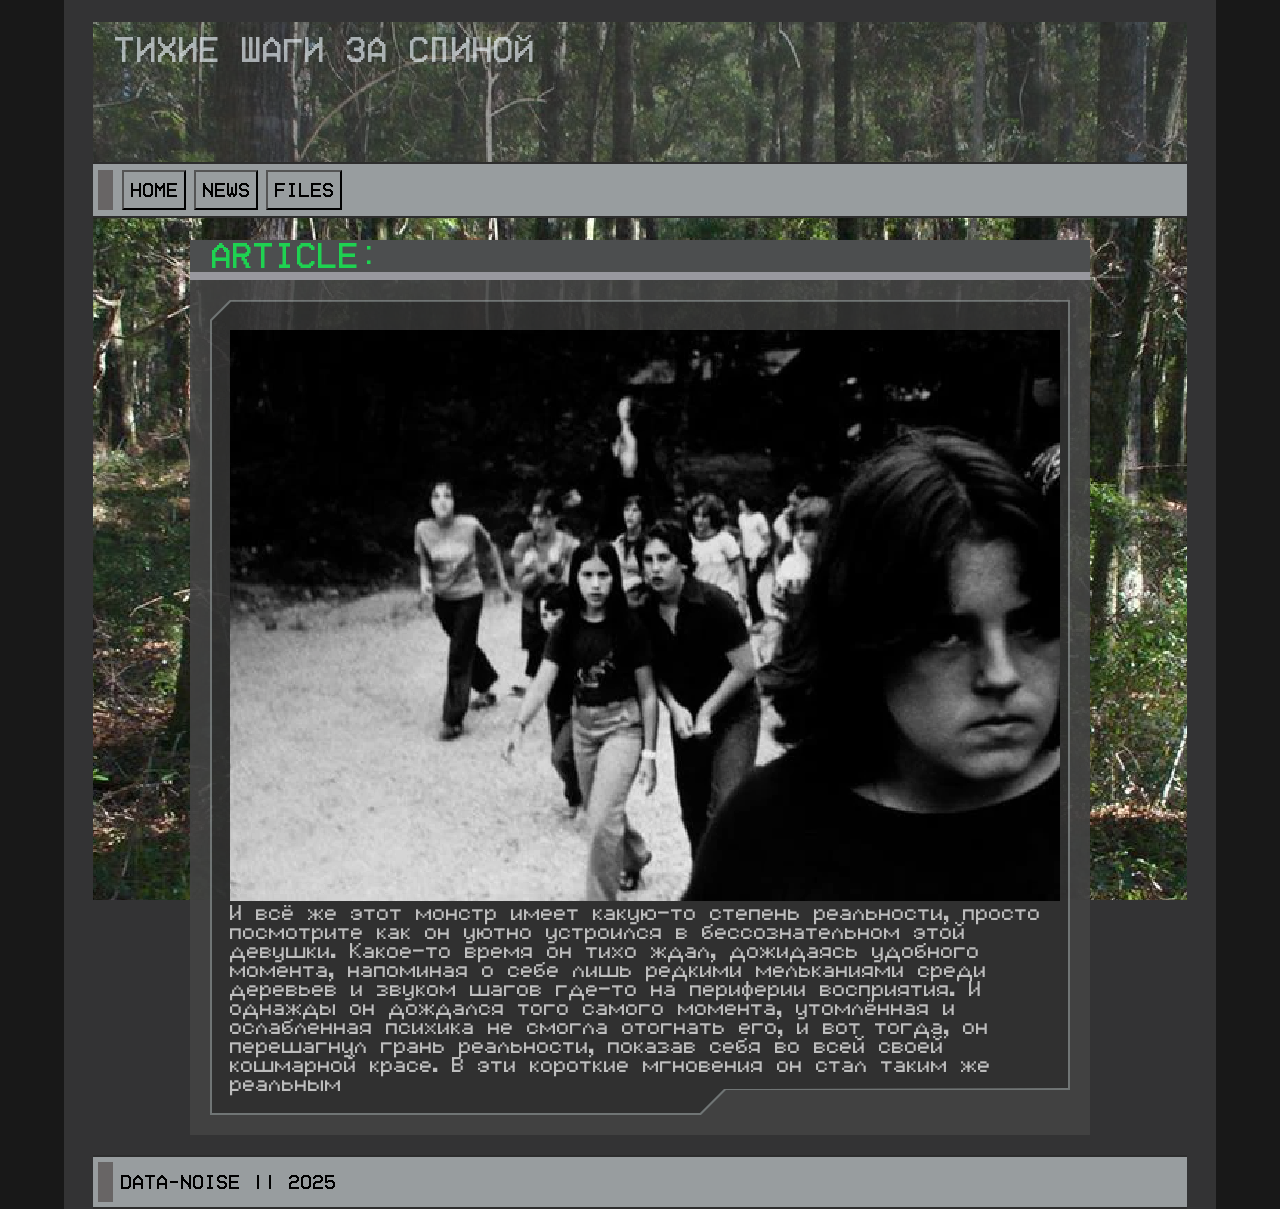
==== static/articles/pattern_abbys.html @ a81e3cf9 "update0" ====
<!-- 
Новый шаблон, который учитывает все ошибки прошлого
С 19.10.2025 ~20:20 
-->
<!DOCTYPE html>
<html lang="ru">

<head style="margin: 0px;">
	<title>M-LIB </title>	
	<meta charset="utf-8">
	<meta name="viewport" content="width=device-width, initial-scale=1">
	<link rel="stylesheet" href="../style/style.css">
	<link rel="stylesheet"  href="../style/pageDesign.css">
	<link rel="stylesheet"  href="../style/styleDisplay.css">

</head>
<body class="pageBackground" >
<div class="pageBase" >
			<div class="texturePageBackgroundHat"
			style="
		background-image: url(../style/background/wood.jpg);
    	image-rendering: pixelated;
		background-position-x: center;
		background-size: 1420px auto;
		background-attachment: fixed;"
			>
				<div class="for_TexturePageBackgroundHat">
					<p class="logofont"><span style="color: rgb(30, 210, 81);"></span></p>
					<p class="logofont1">тихие шаги за спиной </p>
				</div>	
			</div>
		
			<div id="toolbar" class="bar"></div>
				<script src="../items/loadToolbar_abbys.js"></script>
		
	<div id="two" class="two" style="
		background-image: url(../style/background/wood.jpg);
    	image-rendering: pixelated;
		background-position-x: center;
		background-size: 1420px auto;
		background-attachment: fixed;"
	>
	

			<div class="content" style="margin-bottom: 20px;">
				<div class="contentHat">
					<div id="articleName" class= "Title_2" style="color: rgb(30, 210, 81);">Article:</div>	
				</div>

				<div class="panel" data-augmented-ui="tl-clip br-clip both">	
					<div id="content" class="BaseArticleTextStyle" style="margin-top: 30px;">

						<img src="Slenderman1.webp">
						И всё же этот монстр имеет какую-то степень реальности, просто посмотрите как он уютно устроился в бессознательном этой девушки. Какое-то время он тихо ждал, дожидаясь удобного момента, напоминая о себе лишь редкими мельканиями среди деревьев и звуком шагов где-то на периферии восприятия. И однажды он дождался того самого момента, утомлённая и ослабленная психика не смогла отогнать его, и вот тогда, он перешагнул грань реальности, показав себя во всей своей кошмарной красе. В эти короткие мгновения он стал таким же реальным 
					</div>												
				</div>	
			</div>			
	</div>

<div id="bottomPanel"></div>
		<script src="../items/loadBottomPanel_forArticle.js"></script>

</body>
</html>
<!--script src="./js/test.js"></script-->
---- static/style/style.css ----
@import url(augmented-ui.css);

@font-face{
    font-family: 'HomeVideo';
    src: local("HomeVideo"),
    url('fonts/HomeVideo-Regular.otf') format("woff"),
    url('fonts/HomeVideo-Regular.otf') format("woff2");
}

@font-face{
    font-family: 'HomeVideoBold';
    src: local("HomeVideoBold"),
    url('fonts/HomeVideo-Bold.otf') format("woff"),
    url('fonts/HomeVideo-Bold.otf') format("woff2");
}

@font-face{
    font-family: 'DigitalPixel';
    src: local("DigitalPixel"),
    url('fonts/DigitalPixelV124-Regular.otf') format("woff"),
    url('fonts/DigitalPixelV124-Regular.otf') format("woff2");
}



.logofont{
    text-align: left;
    font-size: 65px;
    padding: 12px;
    padding-bottom: 0px;
    padding-left: 20px;
    font-family: "HomeVideo" ;
    color: aliceblue;
    margin-bottom: 0px;
    margin-top: 0px;
}
.logofont1
{
    text-align: left;
    font-size: 35px;
    padding-left: 20px;
    font-family: "HomeVideo" ;
    color: rgba(240, 248, 255, 0.619);
    margin-top: 0px;
}
.Title_2
{
    text-align: left;
    font-size: 35px;
    padding-left: 20px;
    font-family: "HomeVideo" ;
    color: chocolate;
    margin-top: 0px;
    background-color: rgb(76, 78, 79);
}


.mytext
{
    text-align: left;
    font-size: 15px;
    padding-left: 20px;
    padding-right: 50px;
    font-family: "DigitalPixel" ;
    color: rgba(240, 248, 255, 0.619);
    margin-top: 0px;
    text-decoration: none;
}


.articleText
{
    text-align: left;
    font-size: 15px;
    padding-left: 20px;
    padding-right: 50px;
    font-family: "DigitalPixel" ;
    color: rgba(240, 248, 255, 0.619);
    margin-top: 0px;
    text-decoration: none;
}

.articleTextlist
{
    text-align: left;
    font-size: 15px;
    padding-left: 10px;
    padding-right: 0px;
    font-family: "DigitalPixel" ;
    color: rgba(240, 248, 255, 0.619);
    margin-top: 0px;
    text-decoration: none;
}

.articleText :hover
{
    text-align: left;
    font-size: 15px;
    background-color: chocolate;
    padding-left: 20px;
    padding-right: 0px;
    font-family: "DigitalPixel" ;
    color: rgba(240, 248, 255, 0.619);
    margin-top: 0px;
    text-decoration: none;
}
.hl
{
    color: chocolate;
}
.panelDes
{
    margin-left: 20px;
    margin-right: 20px;
    margin-top: 2%;
    margin-bottom: 10px;
    --aug-border-bg: rgba(240, 255, 255, 0.333);
    --aug-br: 40px;
    --aug-border-all: 2px;
    --aug-inlay-bg: rgba(0, 0, 0, 0); 
    background-color: rgba(0, 0, 0, 0.259); 
}
.panelArt
{
    align-self: center;
    margin-left: 10px;
    margin-right: 10px;
    margin-top: 2%;
    margin-bottom: 20px;
    width: 93%;
    height: 100%;
    --aug-border-bg: rgba(240, 255, 255, 0.333);
    --aug-br: 80px;
    --aug-border-all: 2px;
    --aug-br: 25px;
    --aug-br-inset1: 40%;
    --aug-inlay-bg: rgba(0, 0, 0, 0); 
    background-color: rgba(0, 0, 0, 0.259); 
}
.bar
{
    border: 2px;
    border-style: solid;
    border-color: rgb(45, 45, 45);
    border-left: none;
    border-right: none;
}
.block
{ 
    margin-left: 20px;
    margin-right: 20px;
    margin-top: 20px;	
    margin-bottom: 20px; 
    --aug-border-bg: rgba(240, 255, 255, 0.333);
    --aug-br: 80px;
    --aug-border-all: 2px;
    --aug-tl: 0px;
    --aug-bl: 900px;
    --aug-inlay-bg: rgba(0, 0, 0, 0); 
    background-color: rgba(0, 0, 0, 0.259); 
}

.bot-message
{
    display: flex;
    max-width: 400px;
    font-family: "HomeVideo" ;
    align-items: center;
  	
    text-align:left;
    font-size: 20px;
    background-color: rgba(159, 255, 114, 0.733);
    margin: 5px;
    height: 50px;
    margin-left: 40px;
    padding: 5px;
    padding-left: 0px;



}

.user-message
{
      display: flex;
    max-width: 400px;
    font-family: "HomeVideo" ;
    align-items: center;
  	
    text-align:left;
    font-size: 20px;
    background-color: rgba(255, 229, 79, 0.733);
    margin: 5px;
    min-height: 50px;
    margin-left: 20px;
    padding: 5px;
    padding-left: 0px;
  }




/* Основные размеры полосы прокрутки */
::-webkit-scrollbar {
  width: 20px;    /* Ширина вертикальной */
  height: 20px;   /* Высота горизонтальной */
}

/* Дорожка (трек), по которой бегает ползунок */
::-webkit-scrollbar-track {
  /* Текстурный фон "в клеточку" как в Win95 */
  background-image: url('[data-uri]');
  image-rendering: pixelated; /* Чтобы фон не размывало */
}

/* Сам ползунок */
::-webkit-scrollbar-thumb {
  /* Эффект "вдавленной" кнопки (светлый верх, темная тень снизу) */
  border-top: 1px solid #c3c7cb;
  border-left: 1px solid #c3c7cb;
  border-right: 1px solid black;
  border-bottom: 1px solid black;
  box-shadow: inset 1px 1px 0 0 white, inset -1px -1px 0 0 #868a8e;
  background-color: #c3c7cb;
}

/* Уголок, где пересекаются полосы */
::-webkit-scrollbar-corner {
  background-color: #c3c7cb;
}

/* Кнопки-стрелки (вверх/вниз, влево/вправо) */
::-webkit-scrollbar-button {
  border-top: 1px solid #c3c7cb;
  border-left: 1px solid #c3c7cb;
  border-right: 1px solid black;
  border-bottom: 1px solid black;
  box-shadow: inset 1px 1px 0 0 white, inset -1px -1px 0 0 #868a8e;
  background-color: #c3c7cb;
  width: 16px;
  height: 16px;
  background-repeat: no-repeat;
  background-position: center;
}

/* Стрелка ВВЕРХ */
::-webkit-scrollbar-button:vertical:decrement {
  background-image: url('[data-uri]');
}

/* Стрелка ВНИЗ */
::-webkit-scrollbar-button:vertical:increment {
  background-image: url('[data-uri]');
}

/* Стрелка ВЛЕВО */
::-webkit-scrollbar-button:horizontal:decrement {
  background-image: url('[data-uri]');
}

/* Стрелка ВПРАВО */
::-webkit-scrollbar-button:horizontal:increment {
  background-image: url('[data-uri]');
}

/* Анимация нажатия на кнопку */
::-webkit-scrollbar-button:active {
  border-top: 1px solid #868a8e;
  border-left: 1px solid #868a8e;
  border-bottom: 1px solid black;
  border-right: 1px solid black;
  box-shadow: none;
  background-position: 2px 2px;
}

.BaseArticleTextStyle
{
    text-align:left;
		font-size: 15px;
		padding-left: 20px;
    padding-right: 10px;
    padding-top: 0px;
    font-family: "DigitalPixel" ;
    color: rgb(189, 189, 189);
    margin-top: 0px;
    overflow-wrap: anywhere;
    hyphens: ru;
}

img {
    width: 100%;
    height: auto;
}
---- static/style/pageDesign.css ----
@import url(augmented-ui.css);

.pageBackground
{
    display: flex;
    justify-content: center;
    /* 
	width: 100%;
	height: 100%;*/
	background-color: rgb(24, 24, 24); 
	
}
.pageBase
{
    display: inline-block;
    background-color: rgb(51, 51, 52); 
    height: auto; 
    width: 90% ; 
    text-align: center;
    max-width: 1480px;
}
.texturePageBackgroundHat
{
    display: flexbox;
    height: 140px; 
    width: 95%;
    margin-top: 10px;
    margin-left: auto;
    margin-right: auto;
    background-image: url(../fractal_new.png);
    background-position-x: center;
    background-size: 1420px 2100px;
    background-attachment: fixed;
    image-rendering: pixelated;
}
.for_TexturePageBackgroundHat
{
    display: flexbox;
    height: 140px; 
    width: 100%;
    margin-top: 2%;
    margin-left: auto;
    margin-right: auto;
    background-color: rgba(67, 67, 67, 0.52);
}
.bar/*it is toolbar label*/
{
    background-color: rgb(152, 157, 159);
    height: auto; /*50px*/
    min-height: 50px;
    width: 95%;
    margin-left: auto;
    margin-right: auto;
    margin-top: auto;
    margin-bottom: auto;
    
}
.two
{
    margin: auto;
    display: flex;
    background-color: rgb(104, 101, 101);
/*
    убрал так как решил, что фон лучше указывать непосредственно в шаблонах страницы*/
    background-image: url(../fractal_new.png);
    image-rendering: pixelated;
    background-position-x: center;
    background-size: 1420px 2100px;
    background-attachment: fixed;

    min-height: 800px;
    height: auto;
    width: 95%;
}
.content
{
    display: flex;
    flex-direction: column;
    flex-grow: 0;
    margin: 2%;
    background-color: rgb(67, 67, 67, 0.9); /*rgb(51, 51, 52);*/
    min-height: 400px;
    /* */
    max-width: 900px;
    height: auto;
    margin-left: auto;
    margin-bottom: auto;
    margin-right: auto;
    
}
.contentHat
{
    background-color: rgb(152, 152, 159);
    height: 40px;
    width: auto;
}
.decoration
{
    width: 15px; 
    background-color: rgb(104, 101, 101);
    margin-left: 0px;
    margin-right: 0px;
    height: 40px;
    margin-top: auto;
    margin-bottom: auto;
}
.panel
{ 
    margin-left: 20px;
    margin-right: 20px;
    margin-top: 20px;	
    margin-bottom: 20px; 
    padding-bottom: 20px;
    --aug-border-bg: rgba(240, 255, 255, 0.333);
    --aug-br: 80px;
    --aug-border-all: 2px;
    --aug-tl: 20px;
    --aug-br: 25px;
    --aug-br-inset1: 40%;
    --aug-inlay-bg: rgba(0, 0, 0, 0); 
    background-color: rgba(0, 0, 0, 0.259); 
}

html, body {
    max-width: 100%;
    overflow-x: hidden;
    margin: 0;
    padding: 0;
}

.WindowForWritingMessage
{
    display: flex;
    max-width: 500px;
    width: 100%;
    background-color: rgba(67, 67, 67, 0.9);
    height: 100%;
    z-index: 9999;
    left: 50%;
    transform: translate(-50%, 0%);
    
    padding-top: 0px;
    
    --aug-border-bg: rgba(240, 255, 255, 0.333);
    --aug-br: 80px;
    --aug-border-all: 2px;
    --aug-tl: 20px;
    --aug-br: 45px;
    --aug-br-inset1: 70%;
    --aug-inlay-bg: rgba(0, 0, 0, 0);   
    
}

.psyPanelDes
{
    
    --aug-border-bg: rgba(240, 255, 255, 0.333);
    --aug-br: 80px;
    --aug-border-all: 2px;
    --aug-tl: 0px;
    --aug-br: 35px;
    --aug-br-inset1: 30%;
    --aug-inlay-bg: rgba(0, 0, 0, 0);   
    
}
---- static/style/styleDisplay.css ----
/* Для смартфонов */
@media screen and (max-width: 600px) 
{
    .window{ 
        width: 100%;
    }
    .logofont
    {
        font-size: 70px;
    }
    .logofont1
    {
        font-size: 20px;
    }
    .texturePageBackgroundHat
    {
        height: 100px;
    }
    .pageBase
    {
        width: 100%;
    }
    .pageBackground
    {
        margin: 0%;
        padding: 0%;
        
    }
    .panel
    {
        margin-left: 0px;
        margin-right: 0px;
        margin-top: 0px;	
        margin-bottom: 0px; 
        padding-bottom: 30px;
    }
    .mytext
    {
        text-align: left;
        font-size: 15px;
        padding-left: 10px;
        padding-right: 10px;
        font-family: "DigitalPixel" ;
        color: rgba(240, 248, 255, 0.619);
        margin-top: 0px;
        text-decoration: none;
    }

    .decoration{visibility: hidden; display: none;}
    .content{padding-bottom: 40px; margin-top: 50px;
     max-width: 100%;  /* Не шире родителя */
        max-height: 100%; /* Не выше родителя */}
    .decorationForBar{flex:1;}

    #but1
    {
       
        background-image: url(/MLIB/static/style/buttons/home.png);
        background-size:cover;      
        image-rendering: pixelated;
        width: 40px;
        height: 60px;
    }
    .but1text{display: none; visibility: hidden;}  

    .panel{margin-bottom: 20px;margin-top: 5px;}
     
        
    #but2{
        background-image: url(/MLIB/static/style/buttons/news.png);
        background-size:cover;      
        image-rendering: pixelated;
        width: 40px;
    }
    .but2text{display: none; visibility: hidden;}  


    #but3{
    background-image: url(/MLIB/static/style/buttons/movie.png);
    background-size:cover;      
    image-rendering: pixelated;
    width: 40px;
    
    }
    .but3text{display: none; visibility: hidden;}  

    #but4{
    background-image: url(/MLIB/static/style/buttons/articles.png);
    background-size:cover;      
    image-rendering: pixelated;
    width: 40px;
    }
    .but4text{display: none; visibility: hidden;}  

    #but5{
    background-image: url(/MLIB/static/style/buttons/Deep.png);
    background-size:cover;      
    image-rendering: pixelated;
    width: 40px;
    }
    .but5text{display: none; visibility: hidden;} 
    #articleName{font-size: 25px;}/* исправить*/

        #but6{
    background-image: url(/MLIB/static/style/buttons/psy.png);
    background-size:cover;      
    image-rendering: pixelated;
    width: 40px;
    }
    .but6text{display: none; visibility: hidden;} 
    

    .imageforstate{display: none; visibility: hidden;}


    .testDecoration
    {
        flex: 1;
      
    }

    .content
    {
        position: relative !important;
        width: auto !important;
    }
    .articleListBord
    {
        
        display: none !important; 
        

    }
    .artlist
    {
        margin: 0px !important;
    }
    .thing
    {
        min-width: auto !important;
    }
    
}

@media screen and (min-width: 600px)
{
    .decorationForBar{display: none; visibility: hidden;}

}
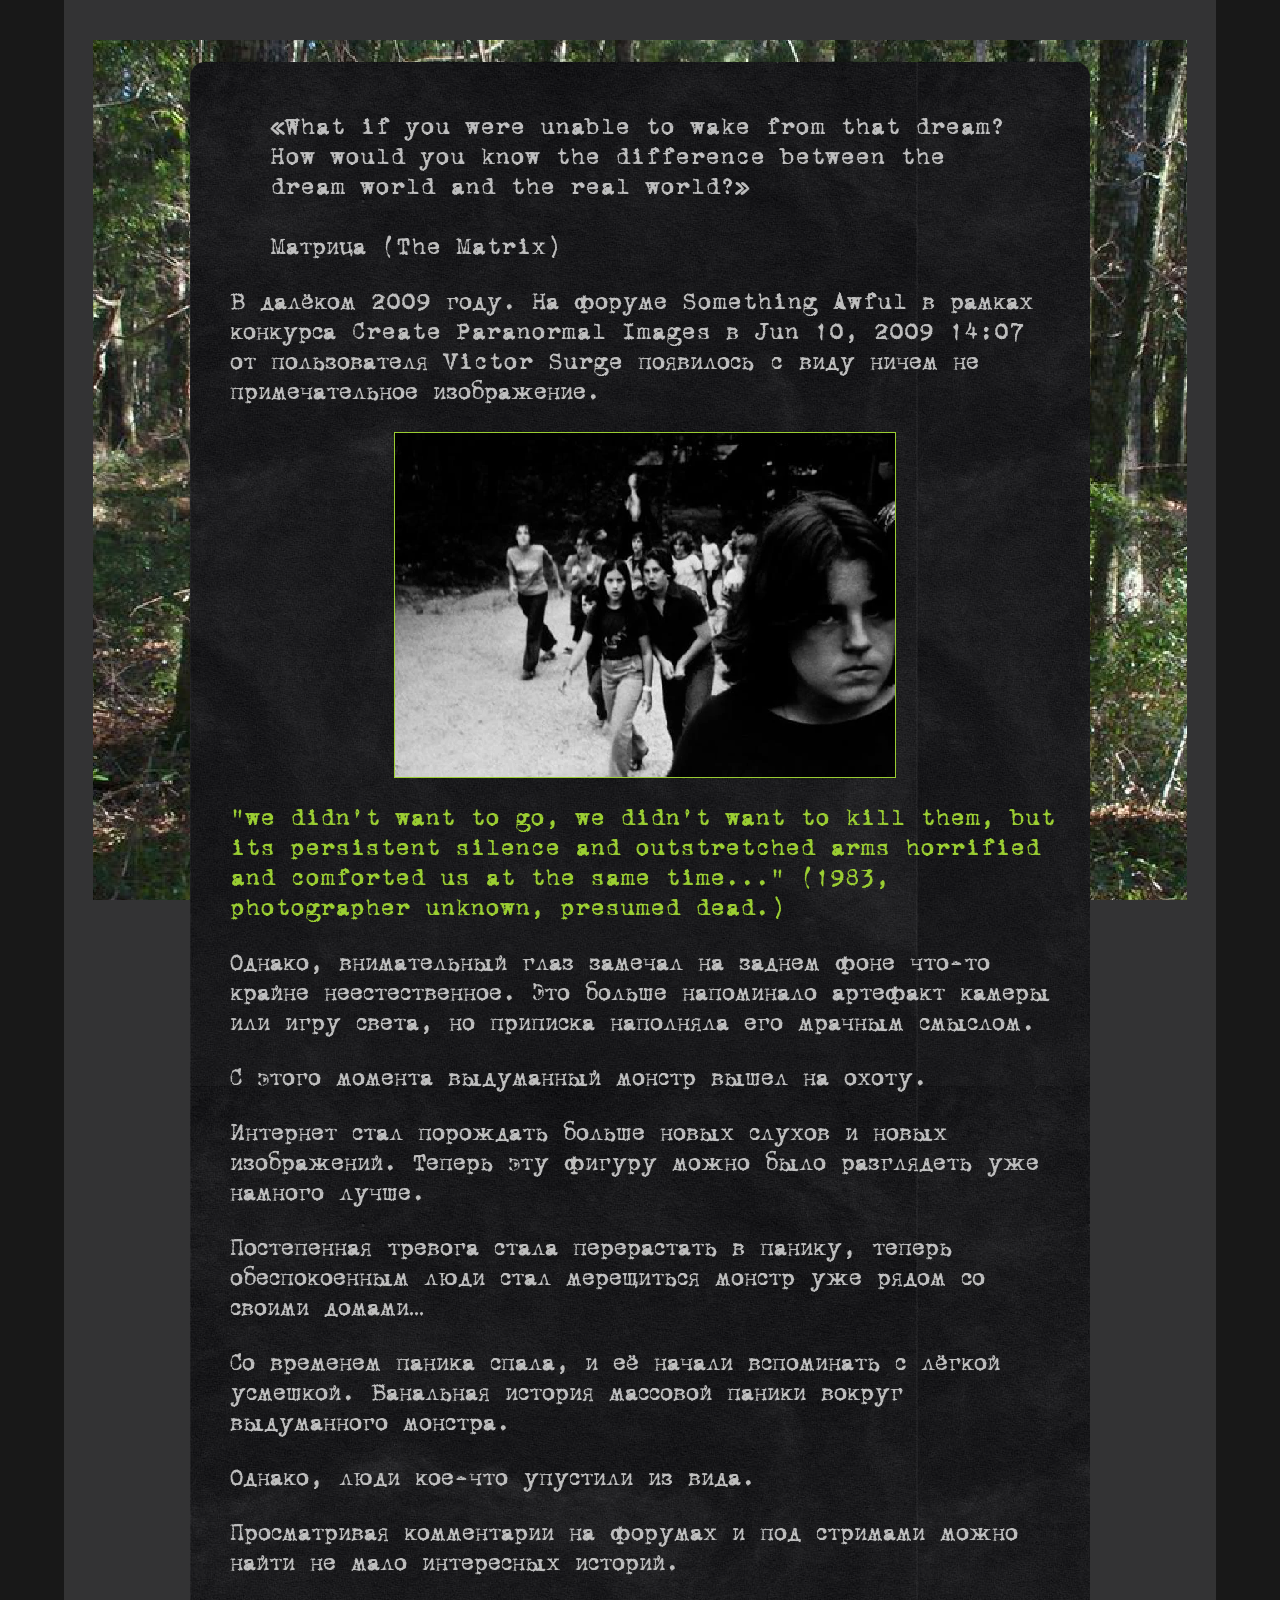
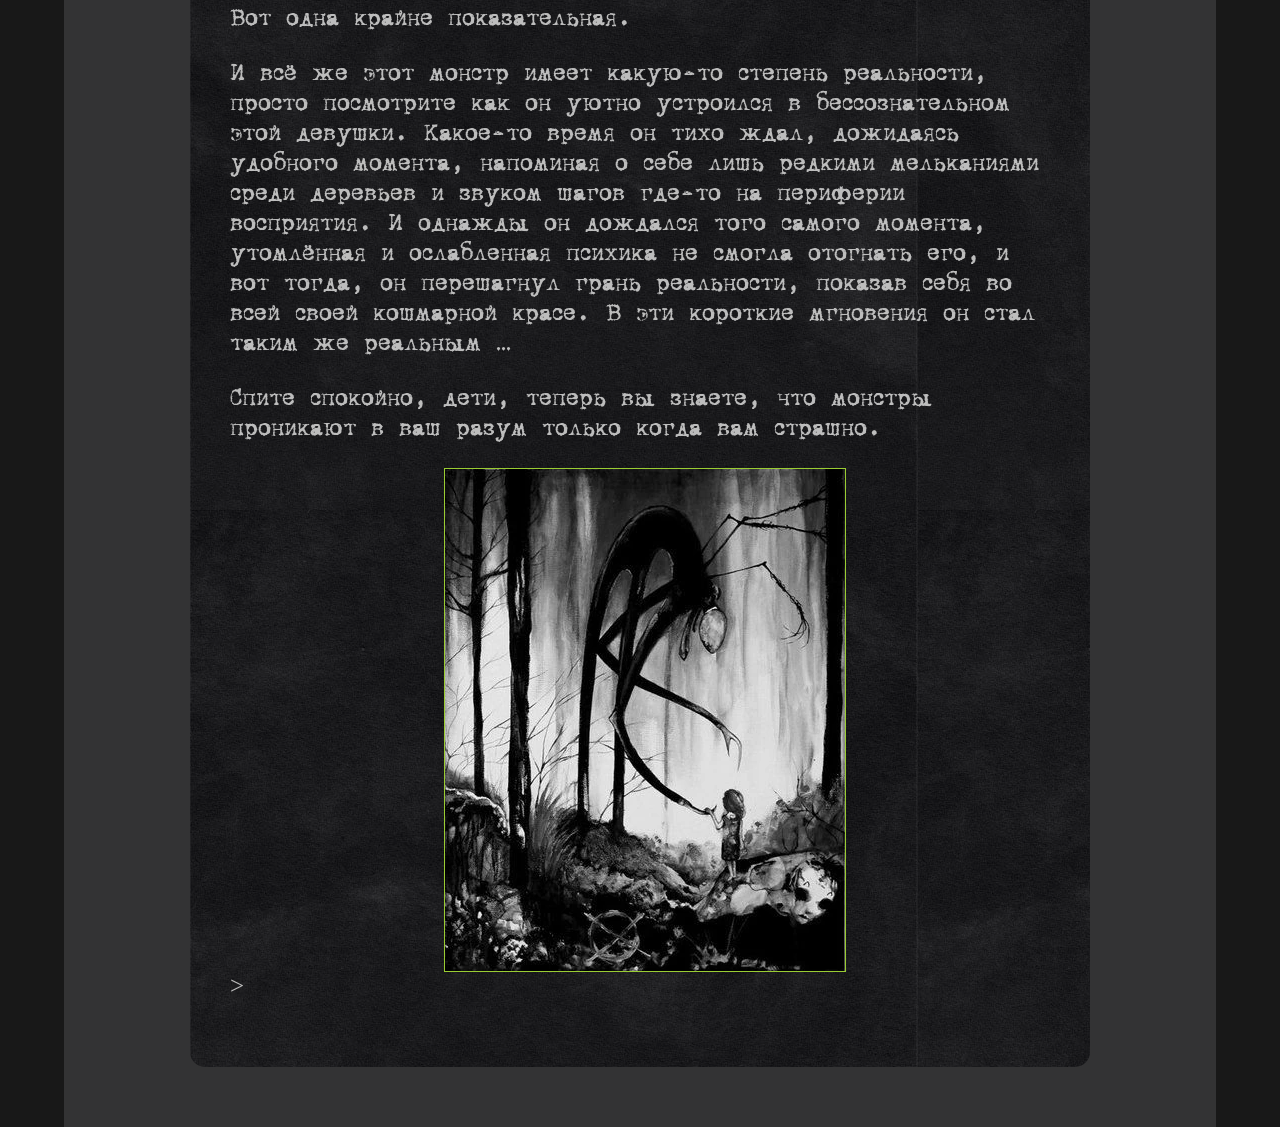
==== commit 87773fac: "update" ====
--- a/static/articles/pattern_abbys.html
+++ b/static/articles/pattern_abbys.html
@@ -16,22 +16,8 @@
 </head>
 <body class="pageBackground" >
 <div class="pageBase" >
-			<div class="texturePageBackgroundHat"
-			style="
-		background-image: url(../style/background/wood.jpg);
-    	image-rendering: pixelated;
-		background-position-x: center;
-		background-size: 1420px auto;
-		background-attachment: fixed;"
-			>
-				<div class="for_TexturePageBackgroundHat">
-					<p class="logofont"><span style="color: rgb(30, 210, 81);"></span></p>
-					<p class="logofont1">тихие шаги за спиной </p>
-				</div>	
-			</div>
-		
-			<div id="toolbar" class="bar"></div>
-				<script src="../items/loadToolbar_abbys.js"></script>
+			
+				
 		
 	<div id="two" class="two" style="
 		background-image: url(../style/background/wood.jpg);
@@ -43,23 +29,49 @@
 	
 
 			<div class="content" style="margin-bottom: 20px;">
-				<div class="contentHat">
-					<div id="articleName" class= "Title_2" style="color: rgb(30, 210, 81);">Article:</div>	
-				</div>
+			
 
-				<div class="panel" data-augmented-ui="tl-clip br-clip both">	
+				<div class="panel">	
+
 					<div id="content" class="BaseArticleTextStyle" style="margin-top: 30px;">
 
-						<img src="Slenderman1.webp">
-						И всё же этот монстр имеет какую-то степень реальности, просто посмотрите как он уютно устроился в бессознательном этой девушки. Какое-то время он тихо ждал, дожидаясь удобного момента, напоминая о себе лишь редкими мельканиями среди деревьев и звуком шагов где-то на периферии восприятия. И однажды он дождался того самого момента, утомлённая и ослабленная психика не смогла отогнать его, и вот тогда, он перешагнул грань реальности, показав себя во всей своей кошмарной красе. В эти короткие мгновения он стал таким же реальным 
+						<blockquote>
+«What if you were unable to wake from that dream? How would you know the difference between the dream world and the real world?» <br><br>Матрица (The Matrix)
+</blockquote>
+<p>В далёком 2009 году. На форуме Something Awful в рамках конкурса Create Paranormal Images в Jun 10, 2009 14:07 от пользователя Victor Surge появилось c виду ничем не примечательное изображение.</p>
+<p><img src="Slenderman1.webp" style=" 
+display: block; margin: 0 auto;
+max-width:500px;
+border: 1px solid yellowgreen
+"></p>
+<p style="color:yellowgreen">
+"we didn't want to go, we didn't want to kill them, but its persistent silence and outstretched arms horrified and comforted us at the same time..."
+(1983, photographer unknown, presumed dead.)
+</p>
+<p>Однако, внимательный глаз замечал на заднем фоне что-то крайне неестественное. Это больше напоминало артефакт камеры или игру света, но приписка наполняла его мрачным смыслом.</p>
+<p>С этого момента выдуманный монстр вышел на охоту.</p>
+<p>Интернет стал порождать больше новых слухов и новых изображений. Теперь эту фигуру можно было разглядеть уже намного лучше.</p>
+<p>Постепенная тревога стала перерастать в панику, теперь обеспокоенным люди стал мерещиться монстр уже рядом со своими домами…</p>
+<p>Со временем паника спала, и её начали вспоминать с лёгкой усмешкой. Банальная история массовой паники вокруг выдуманного монстра.</p>
+<p>Однако, люди кое-что упустили из вида.</p>
+<p>Просматривая комментарии на форумах и под стримами можно найти не мало интересных историй.</p>
+<p>Вот одна крайне показательная.</p>
+<p>И всё же этот монстр имеет какую-то степень реальности, просто посмотрите как он уютно устроился в бессознательном этой девушки. Какое-то время он тихо ждал, дожидаясь удобного момента, напоминая о себе лишь редкими мельканиями среди деревьев и звуком шагов где-то на периферии восприятия. И однажды он дождался того самого момента, утомлённая и ослабленная психика не смогла отогнать его, и вот тогда, он перешагнул грань реальности, показав себя во всей своей кошмарной красе. В эти короткие мгновения он стал таким же реальным …</p>
+<p>Спите спокойно, дети, теперь вы знаете, что монстры проникают в ваш разум только когда вам страшно.</p>
+<p><img src="slendermanart.webp" style=" 
+display: block; margin: 0 auto;
+max-width:500px;
+border: 1px solid yellowgreen
+">&gt;</p>
+
 					</div>												
 				</div>	
 			</div>			
 	</div>
 
-<div id="bottomPanel"></div>
-		<script src="../items/loadBottomPanel_forArticle.js"></script>
+
 
 </body>
 </html>
-<!--script src="./js/test.js"></script-->+<!--script src="./js/test.js"></script-->
+
--- a/static/style/style.css
+++ b/static/style/style.css
@@ -1,5 +1,5 @@
 
-@import url(augmented-ui.css);
+
 
 @font-face{
     font-family: 'HomeVideo';
@@ -8,18 +8,13 @@
     url('fonts/HomeVideo-Regular.otf') format("woff2");
 }
 
-@font-face{
-    font-family: 'HomeVideoBold';
-    src: local("HomeVideoBold"),
-    url('fonts/HomeVideo-Bold.otf') format("woff"),
-    url('fonts/HomeVideo-Bold.otf') format("woff2");
-}
+
 
 @font-face{
     font-family: 'DigitalPixel';
     src: local("DigitalPixel"),
-    url('fonts/DigitalPixelV124-Regular.otf') format("woff"),
-    url('fonts/DigitalPixelV124-Regular.otf') format("woff2");
+    url('fonts/vtcorona.ttf') format("woff"),
+    url('fonts/vtcorona.ttf') format("woff2");
 }
 
 
@@ -35,25 +30,8 @@
     margin-bottom: 0px;
     margin-top: 0px;
 }
-.logofont1
-{
-    text-align: left;
-    font-size: 35px;
-    padding-left: 20px;
-    font-family: "HomeVideo" ;
-    color: rgba(240, 248, 255, 0.619);
-    margin-top: 0px;
-}
-.Title_2
-{
-    text-align: left;
-    font-size: 35px;
-    padding-left: 20px;
-    font-family: "HomeVideo" ;
-    color: chocolate;
-    margin-top: 0px;
-    background-color: rgb(76, 78, 79);
-}
+
+
 
 
 .mytext
@@ -81,34 +59,8 @@
     text-decoration: none;
 }
 
-.articleTextlist
-{
-    text-align: left;
-    font-size: 15px;
-    padding-left: 10px;
-    padding-right: 0px;
-    font-family: "DigitalPixel" ;
-    color: rgba(240, 248, 255, 0.619);
-    margin-top: 0px;
-    text-decoration: none;
-}
 
-.articleText :hover
-{
-    text-align: left;
-    font-size: 15px;
-    background-color: chocolate;
-    padding-left: 20px;
-    padding-right: 0px;
-    font-family: "DigitalPixel" ;
-    color: rgba(240, 248, 255, 0.619);
-    margin-top: 0px;
-    text-decoration: none;
-}
-.hl
-{
-    color: chocolate;
-}
+
 .panelDes
 {
     margin-left: 20px;
@@ -138,146 +90,14 @@
     --aug-inlay-bg: rgba(0, 0, 0, 0); 
     background-color: rgba(0, 0, 0, 0.259); 
 }
-.bar
-{
-    border: 2px;
-    border-style: solid;
-    border-color: rgb(45, 45, 45);
-    border-left: none;
-    border-right: none;
-}
-.block
-{ 
-    margin-left: 20px;
-    margin-right: 20px;
-    margin-top: 20px;	
-    margin-bottom: 20px; 
-    --aug-border-bg: rgba(240, 255, 255, 0.333);
-    --aug-br: 80px;
-    --aug-border-all: 2px;
-    --aug-tl: 0px;
-    --aug-bl: 900px;
-    --aug-inlay-bg: rgba(0, 0, 0, 0); 
-    background-color: rgba(0, 0, 0, 0.259); 
-}
-
-.bot-message
-{
-    display: flex;
-    max-width: 400px;
-    font-family: "HomeVideo" ;
-    align-items: center;
-  	
-    text-align:left;
-    font-size: 20px;
-    background-color: rgba(159, 255, 114, 0.733);
-    margin: 5px;
-    height: 50px;
-    margin-left: 40px;
-    padding: 5px;
-    padding-left: 0px;
-
-
-
-}
-
-.user-message
-{
-      display: flex;
-    max-width: 400px;
-    font-family: "HomeVideo" ;
-    align-items: center;
-  	
-    text-align:left;
-    font-size: 20px;
-    background-color: rgba(255, 229, 79, 0.733);
-    margin: 5px;
-    min-height: 50px;
-    margin-left: 20px;
-    padding: 5px;
-    padding-left: 0px;
-  }
 
 
 
 
-/* Основные размеры полосы прокрутки */
-::-webkit-scrollbar {
-  width: 20px;    /* Ширина вертикальной */
-  height: 20px;   /* Высота горизонтальной */
-}
-
-/* Дорожка (трек), по которой бегает ползунок */
-::-webkit-scrollbar-track {
-  /* Текстурный фон "в клеточку" как в Win95 */
-  background-image: url('[data-uri]');
-  image-rendering: pixelated; /* Чтобы фон не размывало */
-}
-
-/* Сам ползунок */
-::-webkit-scrollbar-thumb {
-  /* Эффект "вдавленной" кнопки (светлый верх, темная тень снизу) */
-  border-top: 1px solid #c3c7cb;
-  border-left: 1px solid #c3c7cb;
-  border-right: 1px solid black;
-  border-bottom: 1px solid black;
-  box-shadow: inset 1px 1px 0 0 white, inset -1px -1px 0 0 #868a8e;
-  background-color: #c3c7cb;
-}
-
-/* Уголок, где пересекаются полосы */
-::-webkit-scrollbar-corner {
-  background-color: #c3c7cb;
-}
-
-/* Кнопки-стрелки (вверх/вниз, влево/вправо) */
-::-webkit-scrollbar-button {
-  border-top: 1px solid #c3c7cb;
-  border-left: 1px solid #c3c7cb;
-  border-right: 1px solid black;
-  border-bottom: 1px solid black;
-  box-shadow: inset 1px 1px 0 0 white, inset -1px -1px 0 0 #868a8e;
-  background-color: #c3c7cb;
-  width: 16px;
-  height: 16px;
-  background-repeat: no-repeat;
-  background-position: center;
-}
-
-/* Стрелка ВВЕРХ */
-::-webkit-scrollbar-button:vertical:decrement {
-  background-image: url('[data-uri]');
-}
-
-/* Стрелка ВНИЗ */
-::-webkit-scrollbar-button:vertical:increment {
-  background-image: url('[data-uri]');
-}
-
-/* Стрелка ВЛЕВО */
-::-webkit-scrollbar-button:horizontal:decrement {
-  background-image: url('[data-uri]');
-}
-
-/* Стрелка ВПРАВО */
-::-webkit-scrollbar-button:horizontal:increment {
-  background-image: url('[data-uri]');
-}
-
-/* Анимация нажатия на кнопку */
-::-webkit-scrollbar-button:active {
-  border-top: 1px solid #868a8e;
-  border-left: 1px solid #868a8e;
-  border-bottom: 1px solid black;
-  border-right: 1px solid black;
-  box-shadow: none;
-  background-position: 2px 2px;
-}
-
 .BaseArticleTextStyle
 {
     text-align:left;
-		font-size: 15px;
+		font-size: 25px;
 		padding-left: 20px;
     padding-right: 10px;
     padding-top: 0px;
@@ -288,7 +108,26 @@
     hyphens: ru;
 }
 
-img {
-    width: 100%;
+.content
+{
+    display: flex;
+    flex-direction: column;
+    flex-grow: 0;
+    margin: 2%;
+   /* background-color: rgb(67, 67, 67, 0.9); rgb(51, 51, 52);
+    */
+    background-image: url("../style/background/SB001.JPG");
+    min-height: 400px;
+    /* */
+    max-width: 900px;
     height: auto;
+    margin-left: auto;
+    margin-bottom: auto;
+    margin-right: auto;
+    border-radius: 15px;
+    
 }
+
+
+
+
--- a/static/style/pageDesign.css
+++ b/static/style/pageDesign.css
@@ -1,5 +1,4 @@
 
-@import url(augmented-ui.css);
 
 .pageBackground
 {
@@ -59,6 +58,8 @@
 .two
 {
     margin: auto;
+    margin-top: 40px;
+    margin-bottom: 40px;
     display: flex;
     background-color: rgb(104, 101, 101);
 /*
@@ -73,38 +74,9 @@
     height: auto;
     width: 95%;
 }
-.content
-{
-    display: flex;
-    flex-direction: column;
-    flex-grow: 0;
-    margin: 2%;
-    background-color: rgb(67, 67, 67, 0.9); /*rgb(51, 51, 52);*/
-    min-height: 400px;
-    /* */
-    max-width: 900px;
-    height: auto;
-    margin-left: auto;
-    margin-bottom: auto;
-    margin-right: auto;
-    
-}
-.contentHat
-{
-    background-color: rgb(152, 152, 159);
-    height: 40px;
-    width: auto;
-}
-.decoration
-{
-    width: 15px; 
-    background-color: rgb(104, 101, 101);
-    margin-left: 0px;
-    margin-right: 0px;
-    height: 40px;
-    margin-top: auto;
-    margin-bottom: auto;
-}
+
+
+
 .panel
 { 
     margin-left: 20px;
@@ -112,14 +84,7 @@
     margin-top: 20px;	
     margin-bottom: 20px; 
     padding-bottom: 20px;
-    --aug-border-bg: rgba(240, 255, 255, 0.333);
-    --aug-br: 80px;
-    --aug-border-all: 2px;
-    --aug-tl: 20px;
-    --aug-br: 25px;
-    --aug-br-inset1: 40%;
-    --aug-inlay-bg: rgba(0, 0, 0, 0); 
-    background-color: rgba(0, 0, 0, 0.259); 
+    background-color: rgba(0, 0, 0, 0); 
 }
 
 html, body {
